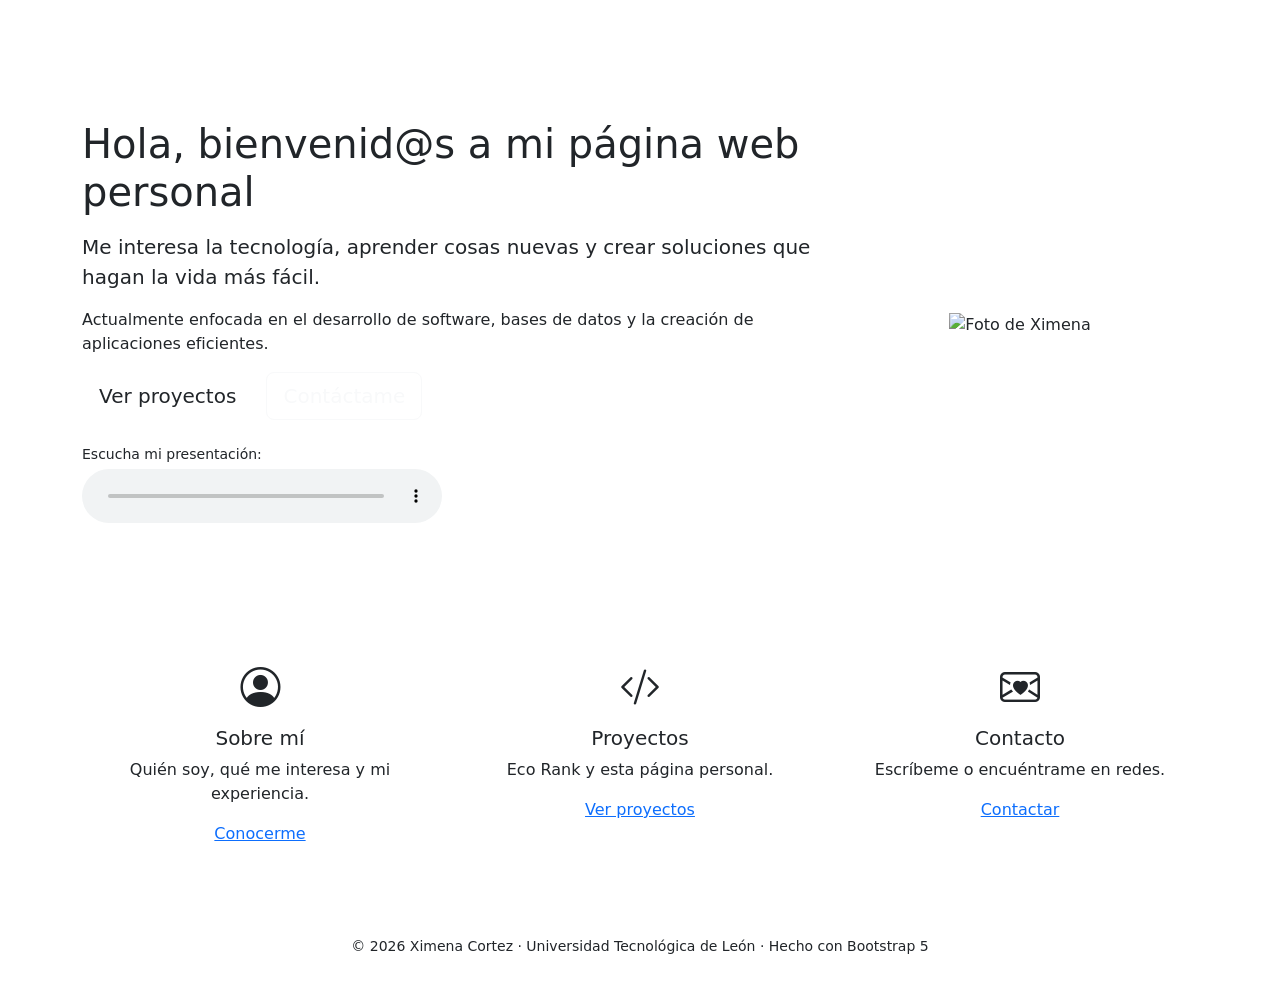
==== index.html @ 23d85d85 "Add files via upload" ====
<!DOCTYPE html>
<html lang="es">
<head>
  <meta charset="UTF-8">
  <meta name="viewport" content="width=device-width, initial-scale=1">
  <title>Ximena Cortez | Página personal</title>
  <meta name="description" content="Página personal de Ximena Cortez, estudiante de Desarrollo de Software Multiplataforma en la UT León. Conoce mis proyectos, intereses y datos de contacto.">
  <meta name="keywords" content="Ximena Cortez, página personal, portafolio, estudiante, desarrollo de software, UT León, Bootstrap 5">
  <meta name="author" content="Ximena Cortez">
  <link href="https://cdn.jsdelivr.net/npm/bootstrap@5.3.3/dist/css/bootstrap.min.css" rel="stylesheet">
  <link href="https://cdn.jsdelivr.net/npm/bootstrap-icons@1.11.3/font/bootstrap-icons.min.css" rel="stylesheet">
  <link rel="preconnect" href="https://fonts.googleapis.com">
  <link rel="preconnect" href="https://fonts.gstatic.com" crossorigin>
  <link href="https://fonts.googleapis.com/css2?family=Sora:wght@600;700&family=Nunito:wght@400;600&display=swap" rel="stylesheet">
  <link href="../css/estilo.css" rel="stylesheet">
  <link href="../favicon_io (2)/favicon.ico" rel="icon">
</head>
<body>
<nav class="navbar navbar-expand-md navbar-dark sticky-top">
  <div class="container">
    <a class="navbar-brand" href="index.html">Ximena</a>
    <button class="navbar-toggler" type="button" data-bs-toggle="collapse" data-bs-target="#menu" aria-controls="menu" aria-expanded="false" aria-label="Abrir menú"><span class="navbar-toggler-icon"></span></button>
    <div class="collapse navbar-collapse" id="menu">
      <ul class="navbar-nav ms-auto">
        <li class="nav-item"><a class="nav-link active" href="index.html" aria-current="page">Inicio</a></li>
        <li class="nav-item"><a class="nav-link" href="Sobremi.html">Sobre mí</a></li>
        <li class="nav-item"><a class="nav-link" href="Proyectos.html">Proyectos</a></li>
        <li class="nav-item"><a class="nav-link" href="Contacto.html">Contacto</a></li>
      </ul>
    </div>
  </div>
</nav>

<main>
  <!-- Sección Inicio -->
  <section class="hero py-5">
    <div class="container py-3">
      <div class="row align-items-center g-4">
        <div class="col-12 col-md-4 order-1 order-md-2 text-center">
          <img src="../img/Yo.jpeg" class="foto" alt="Foto de Ximena">
        </div>
        <div class="col-12 col-md-8 order-2 order-md-1 text-center text-md-start">
          <h1 class="mb-3">Hola, bienvenid@s a mi página web personal</h1>
          <p class="lead">Me interesa la tecnología, aprender cosas nuevas y crear soluciones que hagan la vida más fácil.</p>
          <p>Actualmente enfocada en el desarrollo de software, bases de datos y la creación de aplicaciones eficientes.</p>
          <a href="Proyectos.html" class="btn btn-violet btn-lg me-2 mb-2">Ver proyectos</a>
          <a href="Contacto.html" class="btn btn-outline-light btn-lg mb-2">Contáctame</a>
          <div class="mt-3">
            <p class="mb-1 small">Escucha mi presentación:</p>
            <audio controls class="w-100" style="max-width:360px"><source src="../img/voz.mp3" type="audio/mpeg">Tu navegador no soporta audio.</audio>
          </div>
        </div>
      </div>
    </div>
  </section>

  <!-- Sección accesos -->
  <section class="py-5">
    <div class="container">
      <div class="row row-cols-1 row-cols-md-3 g-4 text-center">
        <div class="col"><div class="card h-100 border-0 bg-mist p-3"><i class="bi bi-person-circle fs-1" style="color:var(--violet)"></i><h2 class="h5 mt-2">Sobre mí</h2><p>Quién soy, qué me interesa y mi experiencia.</p><a href="Sobremi.html" class="stretched-link">Conocerme</a></div></div>
        <div class="col"><div class="card h-100 border-0 bg-mist p-3"><i class="bi bi-code-slash fs-1" style="color:var(--violet)"></i><h2 class="h5 mt-2">Proyectos</h2><p>Eco Rank y esta página personal.</p><a href="Proyectos.html" class="stretched-link">Ver proyectos</a></div></div>
        <div class="col"><div class="card h-100 border-0 bg-mist p-3"><i class="bi bi-envelope-heart fs-1" style="color:var(--violet)"></i><h2 class="h5 mt-2">Contacto</h2><p>Escríbeme o encuéntrame en redes.</p><a href="Contacto.html" class="stretched-link">Contactar</a></div></div>
      </div>
    </div>
  </section>
</main>

<footer class="py-4 text-center"><div class="container"><small>&copy; 2026 Ximena Cortez · Universidad Tecnológica de León · Hecho con Bootstrap 5</small></div></footer>
<script src="https://cdn.jsdelivr.net/npm/bootstrap@5.3.3/dist/js/bootstrap.bundle.min.js"></script>
</body>
</html>
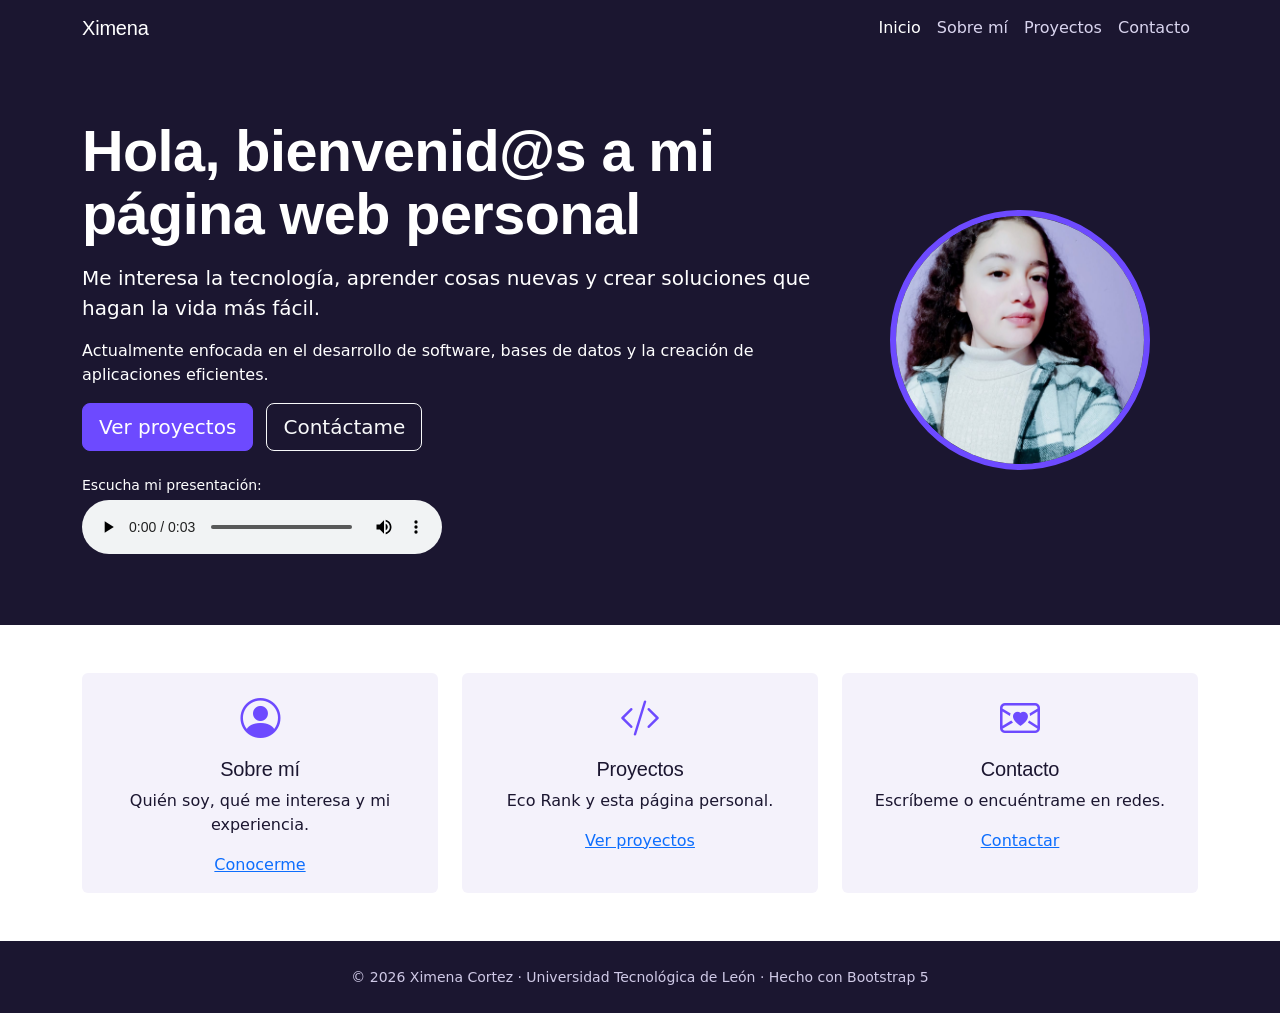
==== commit d4cbdbf2: "Update index.html" ====
--- a/index.html
+++ b/index.html
@@ -12,7 +12,7 @@
   <link rel="preconnect" href="https://fonts.googleapis.com">
   <link rel="preconnect" href="https://fonts.gstatic.com" crossorigin>
   <link href="https://fonts.googleapis.com/css2?family=Sora:wght@600;700&family=Nunito:wght@400;600&display=swap" rel="stylesheet">
-  <link href="../css/estilo.css" rel="stylesheet">
+  <link href="estilo.css" rel="stylesheet">
   <link href="../favicon_io (2)/favicon.ico" rel="icon">
 </head>
 <body>
@@ -37,7 +37,7 @@
     <div class="container py-3">
       <div class="row align-items-center g-4">
         <div class="col-12 col-md-4 order-1 order-md-2 text-center">
-          <img src="../img/Yo.jpeg" class="foto" alt="Foto de Ximena">
+          <img src="Yo.jpeg" class="foto" alt="Foto de Ximena">
         </div>
         <div class="col-12 col-md-8 order-2 order-md-1 text-center text-md-start">
           <h1 class="mb-3">Hola, bienvenid@s a mi página web personal</h1>
@@ -47,7 +47,7 @@
           <a href="Contacto.html" class="btn btn-outline-light btn-lg mb-2">Contáctame</a>
           <div class="mt-3">
             <p class="mb-1 small">Escucha mi presentación:</p>
-            <audio controls class="w-100" style="max-width:360px"><source src="../img/voz.mp3" type="audio/mpeg">Tu navegador no soporta audio.</audio>
+            <audio controls class="w-100" style="max-width:360px"><source src="voz.mp3" type="audio/mpeg">Tu navegador no soporta audio.</audio>
           </div>
         </div>
       </div>
@@ -69,4 +69,4 @@
 <footer class="py-4 text-center"><div class="container"><small>&copy; 2026 Ximena Cortez · Universidad Tecnológica de León · Hecho con Bootstrap 5</small></div></footer>
 <script src="https://cdn.jsdelivr.net/npm/bootstrap@5.3.3/dist/js/bootstrap.bundle.min.js"></script>
 </body>
-</html>+</html>
--- a/estilo.css
+++ b/estilo.css
@@ -0,0 +1,92 @@
+:root {
+    --ink: #1b1630;
+    --violet: #6d4aff;
+    --mint: #19c3a0;
+    --mist: #f4f2fb;
+    --bs-body-font-family: 'Nunito', system-ui, sans-serif;
+    --bs-body-color: var(--ink);
+}
+
+h1,
+h2,
+h3,
+h4,
+h5,
+.navbar-brand {
+    font-family: 'Sora', sans-serif;
+    letter-spacing: -.01em;
+}
+
+html {
+    scroll-behavior: smooth;
+}
+
+.navbar {
+    background: var(--ink);
+}
+
+.navbar .nav-link {
+    color: #d9d4ee;
+}
+
+.navbar .nav-link.active,
+.navbar .nav-link:hover {
+    color: #fff;
+}
+
+.btn-violet {
+    background: var(--violet);
+    border-color: var(--violet);
+    color: #fff;
+}
+
+.btn-violet:hover {
+    background: #5636e0;
+    border-color: #5636e0;
+    color: #fff;
+}
+
+.hero {
+    background: var(--ink);
+    color: #fff;
+}
+
+.hero h1 {
+    font-size: clamp(2rem, 6vw, 3.6rem);
+    font-weight: 700;
+    line-height: 1.1;
+}
+
+.foto {
+    width: min(260px, 70vw);
+    aspect-ratio: 1;
+    object-fit: cover;
+    border-radius: 50%;
+    border: 6px solid var(--violet);
+}
+
+.bg-mist {
+    background: var(--mist);
+}
+
+.page-title {
+    background: var(--mist);
+}
+
+.proj-img {
+    max-height: 260px;
+    object-fit: cover;
+    width: 100%;
+}
+
+footer {
+    background: var(--ink);
+    color: #cfc9e6;
+}
+
+a:focus-visible,
+button:focus-visible,
+.form-control:focus-visible {
+    outline: 3px solid var(--mint);
+    outline-offset: 2px;
+}
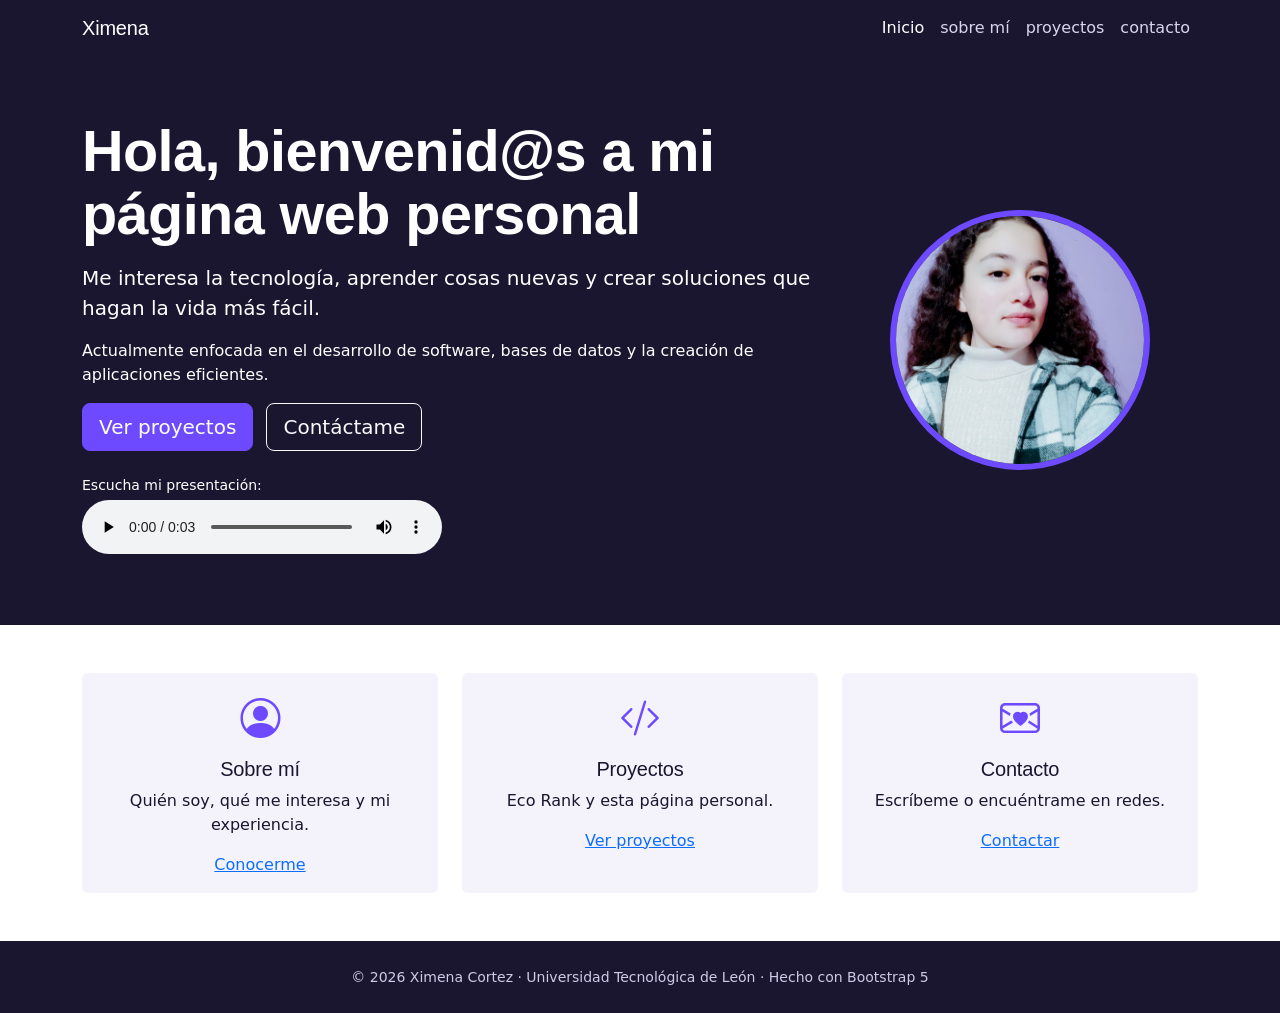
==== commit ee150bf2: "Update index.html" ====
--- a/index.html
+++ b/index.html
@@ -23,9 +23,9 @@
     <div class="collapse navbar-collapse" id="menu">
       <ul class="navbar-nav ms-auto">
         <li class="nav-item"><a class="nav-link active" href="index.html" aria-current="page">Inicio</a></li>
-        <li class="nav-item"><a class="nav-link" href="Sobremi.html">Sobre mí</a></li>
-        <li class="nav-item"><a class="nav-link" href="Proyectos.html">Proyectos</a></li>
-        <li class="nav-item"><a class="nav-link" href="Contacto.html">Contacto</a></li>
+        <li class="nav-item"><a class="nav-link" href="Sobremi.html">sobre mí</a></li>
+        <li class="nav-item"><a class="nav-link" href="Proyectos.html">proyectos</a></li>
+        <li class="nav-item"><a class="nav-link" href="Contacto.html">contacto</a></li>
       </ul>
     </div>
   </div>
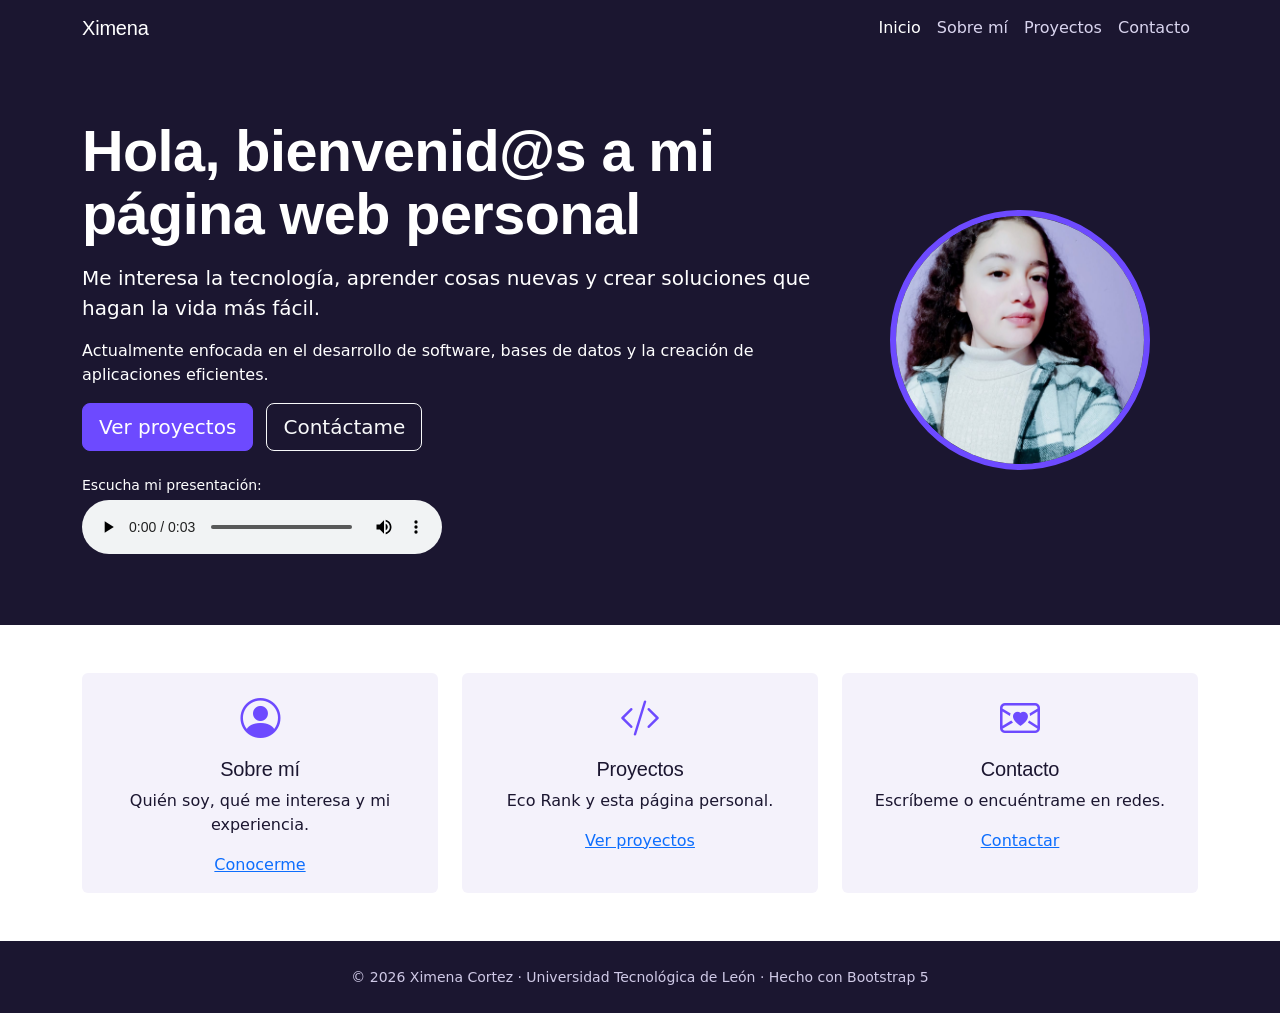
==== commit 51b4c164: "Update index.html" ====
--- a/index.html
+++ b/index.html
@@ -13,7 +13,7 @@
   <link rel="preconnect" href="https://fonts.gstatic.com" crossorigin>
   <link href="https://fonts.googleapis.com/css2?family=Sora:wght@600;700&family=Nunito:wght@400;600&display=swap" rel="stylesheet">
   <link href="estilo.css" rel="stylesheet">
-  <link href="../favicon_io (2)/favicon.ico" rel="icon">
+  <link href="favicon.ico" rel="icon">
 </head>
 <body>
 <nav class="navbar navbar-expand-md navbar-dark sticky-top">
@@ -23,9 +23,9 @@
     <div class="collapse navbar-collapse" id="menu">
       <ul class="navbar-nav ms-auto">
         <li class="nav-item"><a class="nav-link active" href="index.html" aria-current="page">Inicio</a></li>
-        <li class="nav-item"><a class="nav-link" href="Sobremi.html">sobre mí</a></li>
-        <li class="nav-item"><a class="nav-link" href="Proyectos.html">proyectos</a></li>
-        <li class="nav-item"><a class="nav-link" href="Contacto.html">contacto</a></li>
+        <li class="nav-item"><a class="nav-link" href="sobremi.html">Sobre mí</a></li>
+        <li class="nav-item"><a class="nav-link" href="proyectos.html">Proyectos</a></li>
+        <li class="nav-item"><a class="nav-link" href="contacto.html">Contacto</a></li>
       </ul>
     </div>
   </div>
@@ -43,8 +43,8 @@
           <h1 class="mb-3">Hola, bienvenid@s a mi página web personal</h1>
           <p class="lead">Me interesa la tecnología, aprender cosas nuevas y crear soluciones que hagan la vida más fácil.</p>
           <p>Actualmente enfocada en el desarrollo de software, bases de datos y la creación de aplicaciones eficientes.</p>
-          <a href="Proyectos.html" class="btn btn-violet btn-lg me-2 mb-2">Ver proyectos</a>
-          <a href="Contacto.html" class="btn btn-outline-light btn-lg mb-2">Contáctame</a>
+          <a href="proyectos.html" class="btn btn-violet btn-lg me-2 mb-2">Ver proyectos</a>
+          <a href="contacto.html" class="btn btn-outline-light btn-lg mb-2">Contáctame</a>
           <div class="mt-3">
             <p class="mb-1 small">Escucha mi presentación:</p>
             <audio controls class="w-100" style="max-width:360px"><source src="voz.mp3" type="audio/mpeg">Tu navegador no soporta audio.</audio>
@@ -58,9 +58,9 @@
   <section class="py-5">
     <div class="container">
       <div class="row row-cols-1 row-cols-md-3 g-4 text-center">
-        <div class="col"><div class="card h-100 border-0 bg-mist p-3"><i class="bi bi-person-circle fs-1" style="color:var(--violet)"></i><h2 class="h5 mt-2">Sobre mí</h2><p>Quién soy, qué me interesa y mi experiencia.</p><a href="Sobremi.html" class="stretched-link">Conocerme</a></div></div>
-        <div class="col"><div class="card h-100 border-0 bg-mist p-3"><i class="bi bi-code-slash fs-1" style="color:var(--violet)"></i><h2 class="h5 mt-2">Proyectos</h2><p>Eco Rank y esta página personal.</p><a href="Proyectos.html" class="stretched-link">Ver proyectos</a></div></div>
-        <div class="col"><div class="card h-100 border-0 bg-mist p-3"><i class="bi bi-envelope-heart fs-1" style="color:var(--violet)"></i><h2 class="h5 mt-2">Contacto</h2><p>Escríbeme o encuéntrame en redes.</p><a href="Contacto.html" class="stretched-link">Contactar</a></div></div>
+        <div class="col"><div class="card h-100 border-0 bg-mist p-3"><i class="bi bi-person-circle fs-1" style="color:var(--violet)"></i><h2 class="h5 mt-2">Sobre mí</h2><p>Quién soy, qué me interesa y mi experiencia.</p><a href="sobremi.html" class="stretched-link">Conocerme</a></div></div>
+        <div class="col"><div class="card h-100 border-0 bg-mist p-3"><i class="bi bi-code-slash fs-1" style="color:var(--violet)"></i><h2 class="h5 mt-2">Proyectos</h2><p>Eco Rank y esta página personal.</p><a href="proyectos.html" class="stretched-link">Ver proyectos</a></div></div>
+        <div class="col"><div class="card h-100 border-0 bg-mist p-3"><i class="bi bi-envelope-heart fs-1" style="color:var(--violet)"></i><h2 class="h5 mt-2">Contacto</h2><p>Escríbeme o encuéntrame en redes.</p><a href="contacto.html" class="stretched-link">Contactar</a></div></div>
       </div>
     </div>
   </section>
